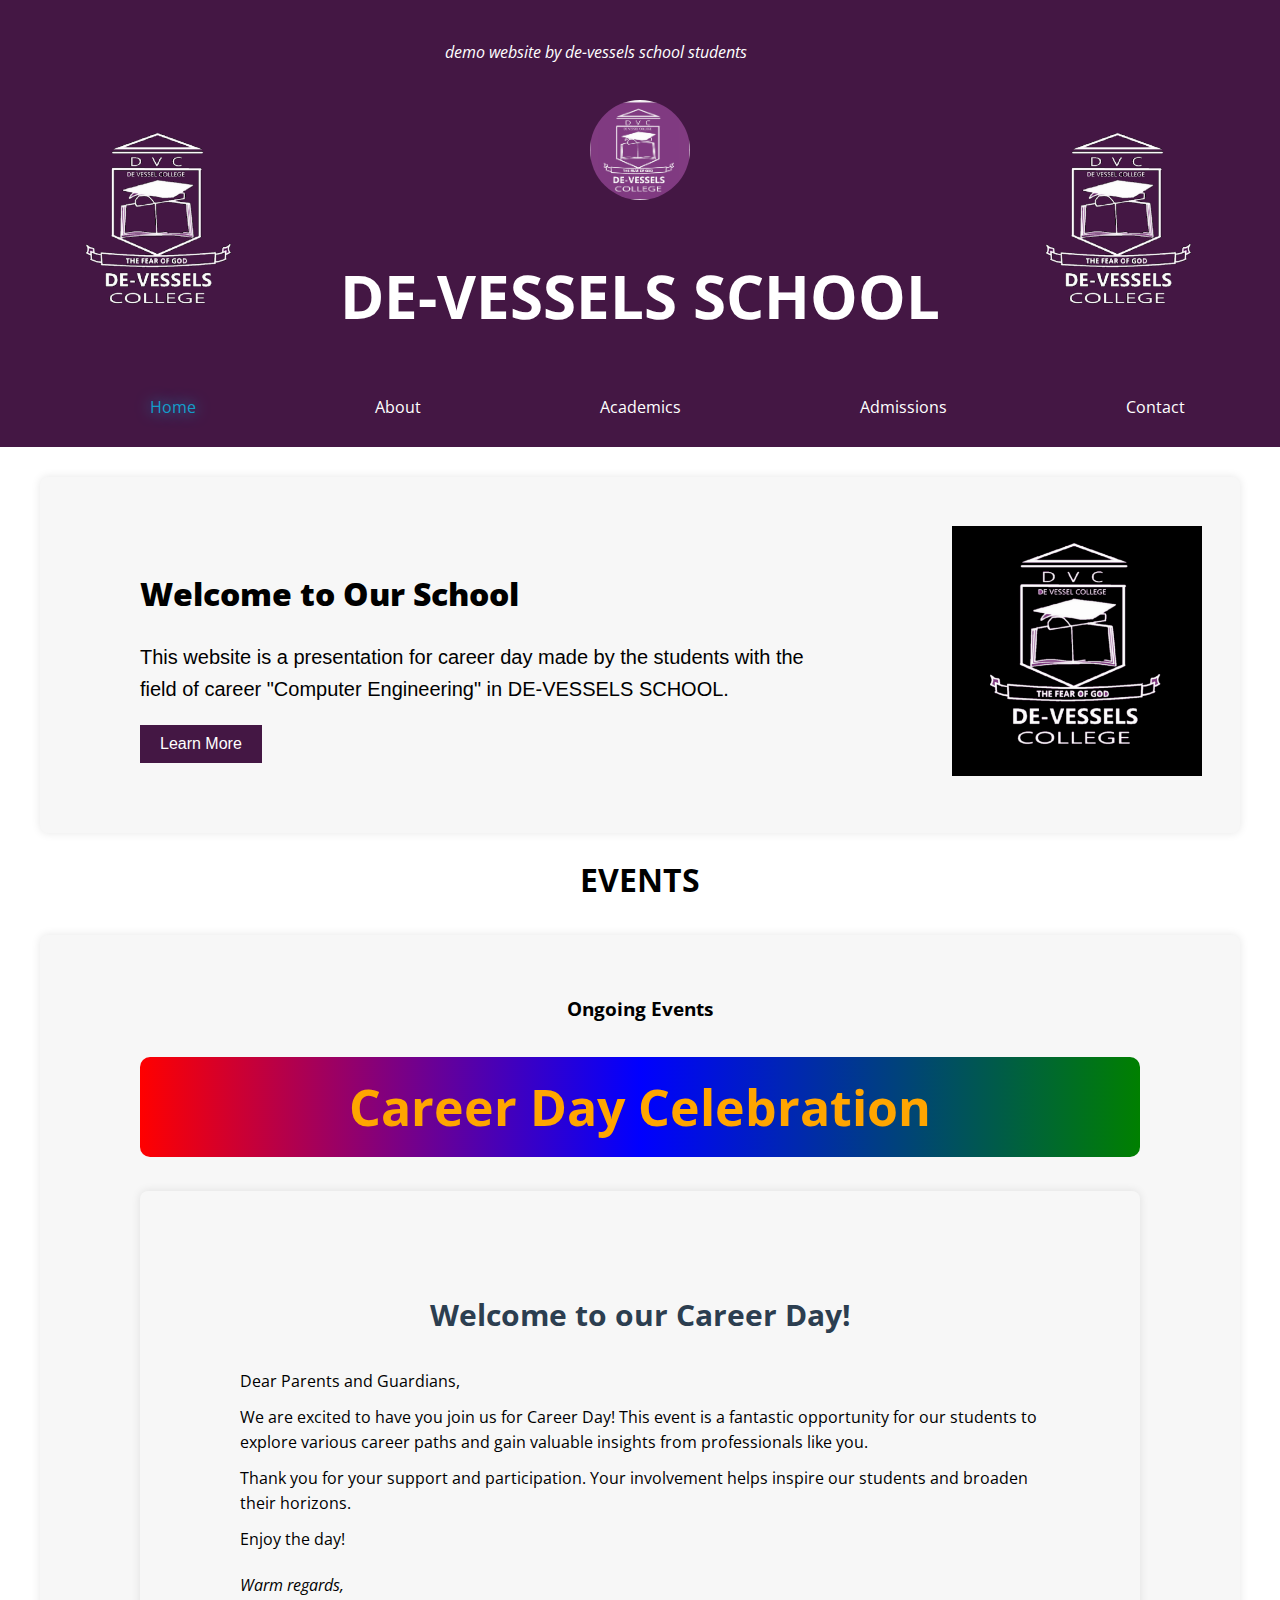
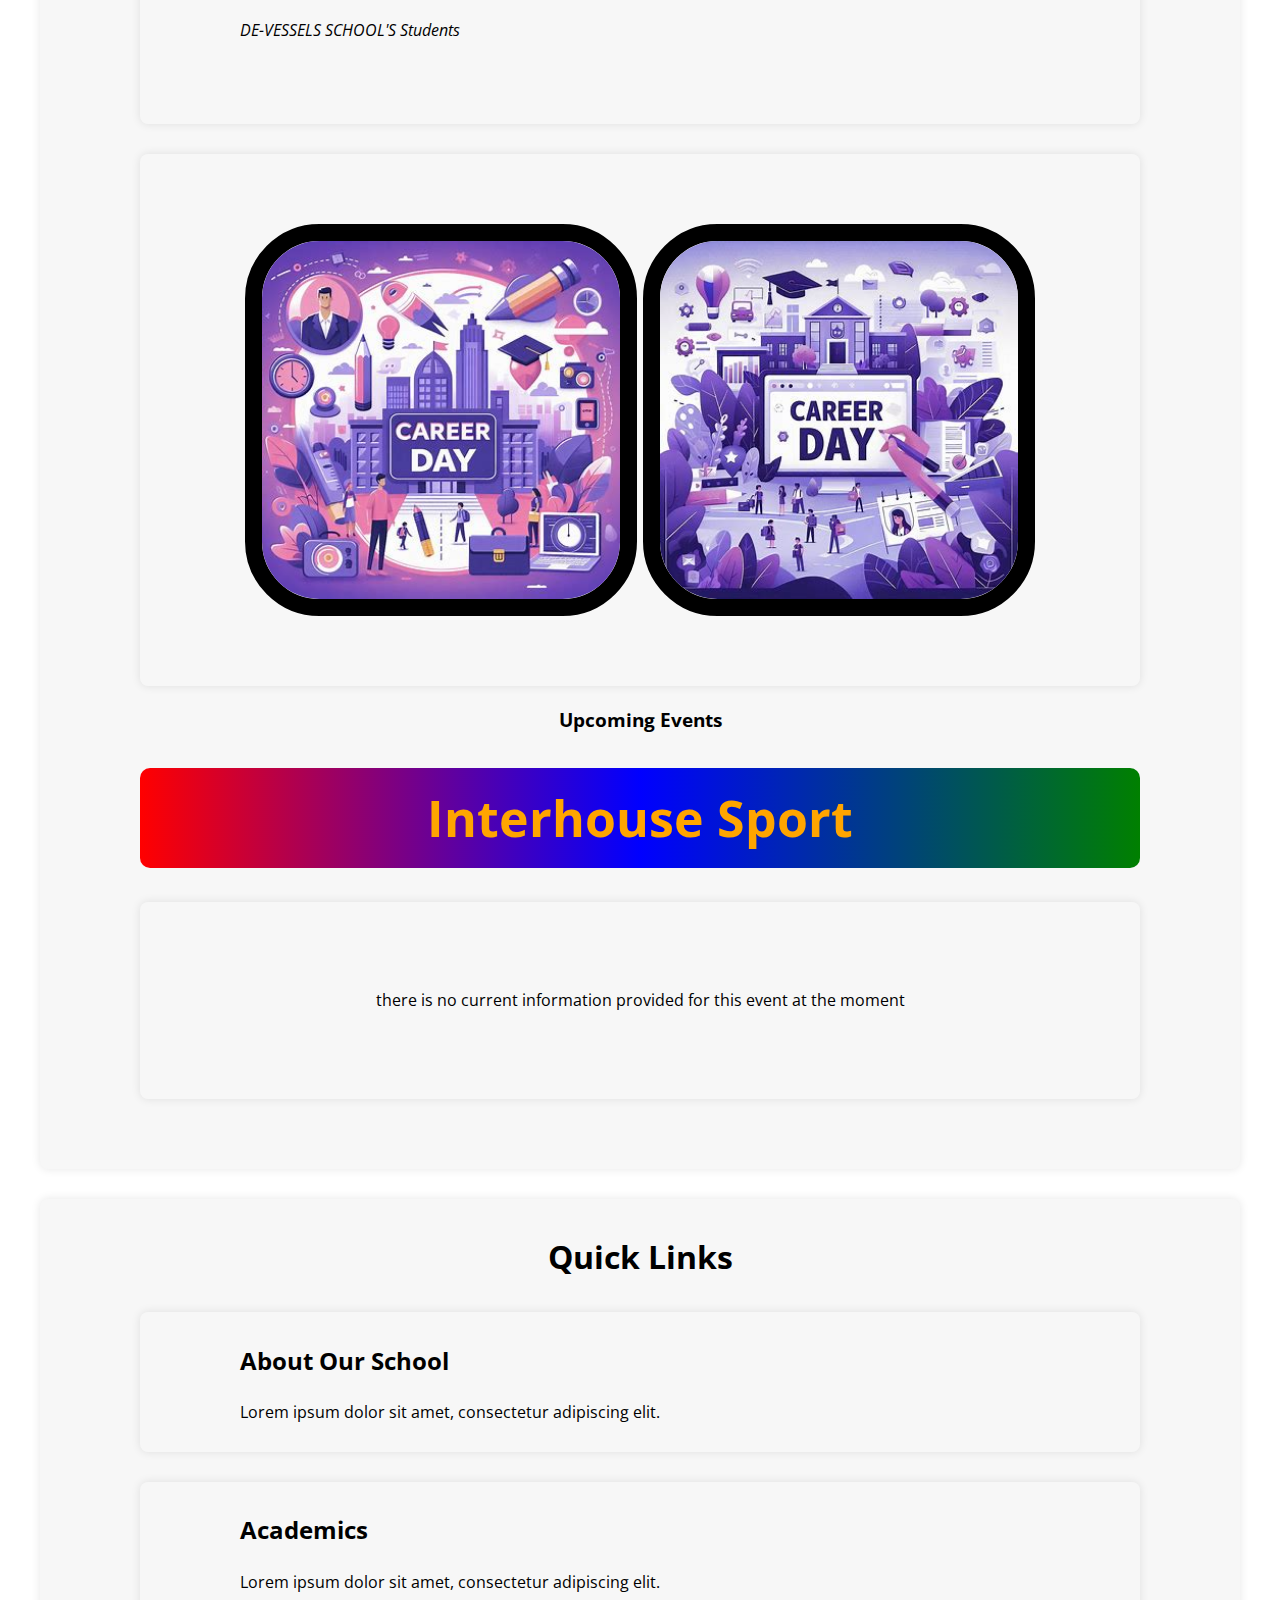
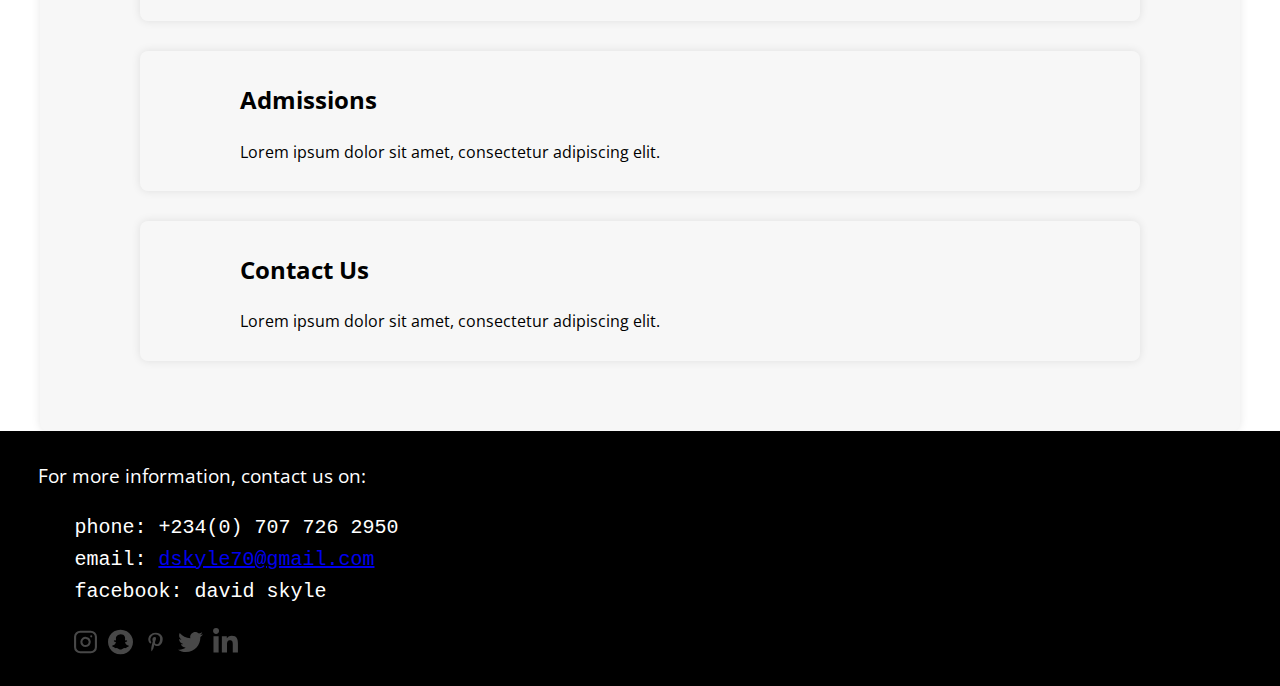
==== index.html @ 57f14a82 "DDVC" ====
<!DOCTYPE html>
<html lang="en">
<head>
    <meta charset="UTF-8">
    <meta name="viewport" content="width=device-width, initial-scale=1.0">
    <title>DAVID-SKYLE</title>
    <link rel="stylesheet" href="style copy.css">
    <link rel="stylesheet" href="https://fonts.googleapis.com/css?family=Open+Sans:300,400,600,700">
    <style>
        #home{
            color: rgba(0, 213, 255, 0.7);
            text-shadow: 0 0 15px rgba(0, 213, 255, 0.7);
        }
    </style>

</head>
<body>
<header>
        <img src="images/dvc.svg" alt="" class="l-img">
    <img src="images/DVC-logo.png" alt="" class="logo">
        <img src="images/dvc.svg" alt="" class="r-img">
    <h1>DE-VESSELS SCHOOL</h1>
    <p>demo website by de-vessels school students</p>
    <nav>
        <ul>
            <li class="home"><a href="" id="home">Home</a></li>
            <li><a href="about.html">About</a></li>
            <li><a href="#academics">Academics</a></li>
            <li><a href="#admissions">Admissions</a></li>
            <li><a href="#contact">Contact</a></li>
        </ul>
    </nav>
</header>

<main>
    <div class="container intro">
        <img src="images/dvc.png" alt=""> 
        <h1>Welcome to Our School</h1>
        <p>This website is a presentation for career day made by the students with the field of career "Computer Engineering" in DE-VESSELS SCHOOL.</p>
          <button>Learn More</button>
             
    </div>

<h1>EVENTS</h1>
    <div class="container events" id="events">
        <h3>Ongoing Events</h3>
        <h1>Career Day Celebration</h1>

        <div class="container greeting">
            <h1>Welcome to our Career Day!</h1>
            <p>Dear Parents and Guardians,</p>
            <p>We are excited to have you join us for Career Day! This event is a fantastic opportunity for our students to explore various career paths and gain valuable insights from professionals like you.</p>
            <p>Thank you for your support and participation. Your involvement helps inspire our students and broaden their horizons.</p>
            <p>Enjoy the day!</p>
            <p class="signature">Warm regards,</p>
            <p class="signature">DE-VESSELS SCHOOL'S Students</p>
    </div>
    <div class="container slider" id="img-slider">
        <img src="images/th.jpeg" alt="" id="image-s1">
        <img src="images/th (1).jpeg" alt="" id="image-s2">
        <img src="images\th (3).jpeg" alt="" id="image-s3">
        <img src="images/th (2).jpeg" alt="" id="image-s4">
    </div>
    <h3>Upcoming Events</h3>
        <h1>Interhouse Sport</h1>
        <div class="container">
            <p>there is no current information provided for this event at the moment</p>
        </div>
       
    </div>

    
    <div class="container" id="qLinks">
        <h1>Quick Links</h1>
        <a href="about.html"><div class="container" id="lCont">
            <h2>About Our School</h2>
            <p>Lorem ipsum dolor sit amet, consectetur adipiscing elit.</p>
        </div></a>
        <div class="container">
            <h2>Academics</h2>
            <p>Lorem ipsum dolor sit amet, consectetur adipiscing elit.</p>
        </div>
        <div class="container">
        <h2>Admissions</h2>
        <p>Lorem ipsum dolor sit amet, consectetur adipiscing elit.</p>
        </div>
        <div class="container">
            <h2>Contact Us</h2>
            <p>Lorem ipsum dolor sit amet, consectetur adipiscing elit.</p>
        </div>
    </div>
</main>

<footer>
    <span class="f-head">For more information, contact us on:</span>
<pre>
   phone: +234(0) 707 726 2950
   email: <a href="mailto:dskyle70@gmail.com">dskyle70@gmail.com</a>
   facebook: david skyle
</pre>
    <div class="f-img"><img src="" alt=""><img src="icons/lucide--instagram.svg" alt=""><img src="icons/fa--snapchat.svg" alt=""><img src="icons/bxl--pinterest-alt.svg" alt=""><img src="icons/vaadin--twitter.svg" alt=""><img src="icons/fa6-brands--linkedin-in.svg" alt=""></div>
</footer>
<script src="main copy.js">

</script>
</body>
</html>
---- style copy.css ----
* { box-sizing: border-box;  transition: 0.6s;}
body{
  margin: 0;
  padding: 0;
  width: 100vw;
  text-align: center;
  font-family: 'Open Sans', sans-serif;
  overflow-x: hidden;
  line-height: 1.6;
}
header{
  position: relative;
  max-width: 100%;
  background-color: #441744;
  color: white;
  padding: 100px 20px 15px;

    .logo{
      width: 100px;
      border-radius: 50%;
    }
    h1{
      font-size: 60px;
    }
    p{
      position: absolute;
      padding: 0;
      margin: 0;
      width: 90%;
      text-align: center;
      top: 40px;
      font-style: italic;
    }
    nav{
      max-width: 100%; 
      padding: 0;
      overflow-x: auto;
    }
    ul{
      display: flex;
      margin: 0;
      height: 100%;

      flex-direction: row;
      list-style-type: none;
    }
    ul li{
      height: 100%;
      padding-top: 11px;
      padding-bottom: 11px;
      transition: 0.6s;
    }
    ul li:hover{
      background-color: rgba(0, 0, 0, 0.3);
    }
    ul li a{
      width: 100%;
      padding: 11px 7vw;
      color: white;
      text-decoration: none;
      }
    .r-img, .l-img{
      position: absolute;
      width: 300px;
    }
    .r-img{
      right: 10px;
    }
    .l-img{
      left: 10px;
    }
}
main{
  margin: 0 auto;
  width: 100%;

  .container{
    max-width: 1200px;
    padding: 70px 100px;
    background-color:   #f7f7f7;
    margin: 0 auto;
    margin-top: 30px;
    box-shadow: 0 0 10px rgba(0, 0, 0, 0.1);
    border-radius: 8px;

    a{
      text-decoration: none;
      color: black;
    }
  }
  button {
    background-color: #441744;
    color: #fff;
    border: none;
    padding: 10px 20px;
    font-size: 16px;
    cursor: pointer;
    }
    
        .intro{
            text-align: left;
            position: relative;
            h1{
              color: black;
              font-weight: 800;
            }
            p{
              font-family: 'Lucida Sans', 'Lucida Sans Regular', 'Lucida Grande', 'Lucida Sans Unicode', Geneva, Verdana, sans-serif;
              font-size: 20px;
              width: 70%;
            }
            img{
              position: absolute;
              right: 3vw;
              top: 14%;
              width: 250px;
            
            }
          }
          .events{
            padding-top: 40px;
            
          h1{
              font-size: 50px;
              color: orange;
              padding: 10px;
              background-image: linear-gradient(to right,red, blue, green);
              border-radius: 10px;
            }
          }
        .greeting{
          text-align: left;
          h1 {
            color: #2c3e50;
            text-align: center;
            font-size: 30px;
            background-image: none;
          }
          p {
              margin: 10px 0;
          }
          .signature {
              margin-top: 20px;
              font-style: italic;
          }
        
          }
        .slider{
            display: flex;
            flex-direction: row;
            justify-content: space-evenly;
  
            img{
              border: 17px solid black;
              width: 49%;
              border-radius: 19%;
              transition: none;
            }
        }
        #qLinks{
          padding-top: 10px;

          .container{
              cursor: pointer;
              padding-top: 10px;
              padding-bottom: 10px;
              text-align:left;
              transition: 0.6s ease;
          }
          .container:hover{
            padding-top: 11px;
            padding-bottom: 11px;
            box-shadow: 10px 10px 10px rgba(0, 0, 0, 0.6), 0 0 10px rgba(0, 0, 0, 0.1);
            
          }
        }
       
  
}
footer{
  background-color: black;
  text-align: left;
  align-content: center;
  margin: 0px;
  padding: 30px;
  padding-left: 3%;

  .f-head{
    display: block;
    color: white;
    font-size: larger;
  }
  .f-img{
    display: flex;
    column-gap: 10px;
  }
  img{
    width: 25px;
   
  }
  
  pre{
    display: block;
    color: white;
    font-size: x-large;
  }
}









@media only screen and (max-width:1110px){
  header{
    h1{
      font-size: 50px;
    }
   
    .r-img, .l-img{
      top: 50px;
      
    }
    .r-img{
      right: -10px;
    }
    .l-img{
      left: -10px;
    }
  }
}

@media only screen and (max-width:900px){
  header{
    h1{
      font-size: 50px;
    }
    ul li a{
      padding:0 5vw;
    }
    .r-img, .l-img{
      display: none;
    }
  }

  main{
    margin: 0 auto;
    width: 100%;
  
    .container{
      padding: 70px 50px;
      margin: 0 auto;
      margin-top: 30px;
    }
    .intro{
        position: relative;
        h1{
          font-weight: 800;
        }
        p{
          font-family: 'Lucida Sans', 'Lucida Sans Regular', 'Lucida Grande', 'Lucida Sans Unicode', Geneva, Verdana, sans-serif;
          font-size: 20px;
          width: 70%;
        }
        img{
          top: 35%;
          width: 190px;
        
        }
      }
      .events{
        padding-top: 40px;
        
      h1{
          font-size: 30px;
          padding: 10px;
          border-radius: 10px;
        }
      }
   
  }
}

@media only screen and (max-width: 600px){
  main{
    margin: 0 auto;
    width: 100%;

    .container{
      position: relative;
      padding: 70px 30px;
      margin: 0 auto;
      margin-top: 15px;
    }

    .intro{
      text-align: center;
        h1{
          font-weight: 800;
        }
        p{
          font-family: 'Lucida Sans', 'Lucida Sans Regular', 'Lucida Grande', 'Lucida Sans Unicode', Geneva, Verdana, sans-serif;
          font-size: 20px;
          width: 100%;
        }
        img{
          position: relative;
          width: 60%;
          top: 0;
          right: 0;
          
        }
      }
      .events{
        padding-top: 40px;
      h1{
          font-size: 20px;
        }
      }
      .slider{
        img{
          border: 15px solid black;
          width: 100%;
          border-radius: 30%;
        }
      }
    
  }
  footer{
    background-color: black;
    text-align: left;
    align-content: center;
    margin: 0px;
    padding: 30px;
    padding-left: 3%;
  
    .f-head{
      display: block;
      color: white;
      font-size: larger;
    }
    .f-img{
      display: flex;
      column-gap: 10px;
    }
    img{
      width: 25px;
     
    }
    
    pre{
      font-size: small;
    }
}
}

@media only screen and (max-width: 426px){
  header{
    h1{
      font-size: 40px;
    }
    ul li{
      padding:0 4vw;
    }
    .home{
      padding-left: 0;
    }
  }

  main{
    margin: 0 auto;
    width: 100%;
    .container{
      position: relative;
      padding: 70px 30px;
      margin: 0 auto;
      margin-top: 15px;
    }
    .intro{
        h1{
          font-weight: 800;
        }
        p{
          font-family: 'Lucida Sans', 'Lucida Sans Regular', 'Lucida Grande', 'Lucida Sans Unicode', Geneva, Verdana, sans-serif;
          font-size: 20px;
          width: 100%;
        }
        img{
          position: relative;
          margin-left: 0%;
          width: 100%;
          top: 0;
          right: 0;
        }
      }
     
  }
  
  }
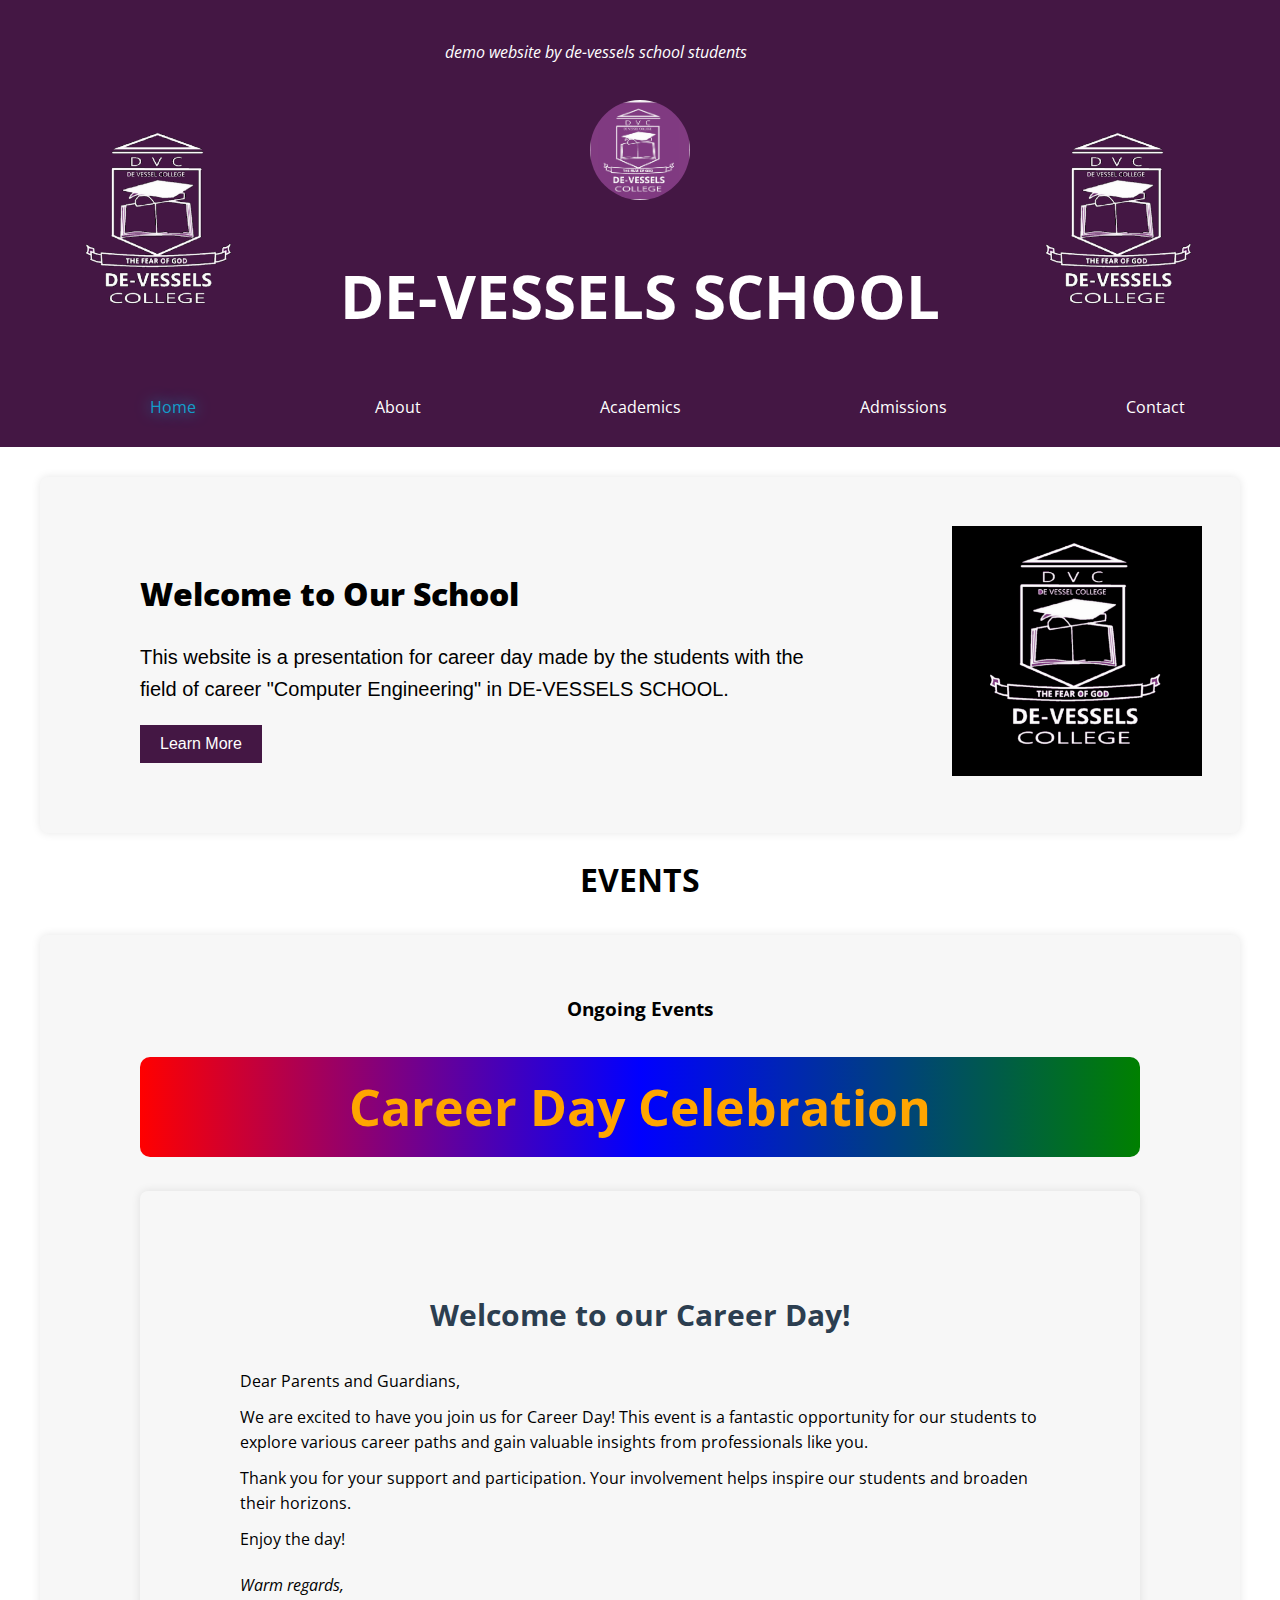
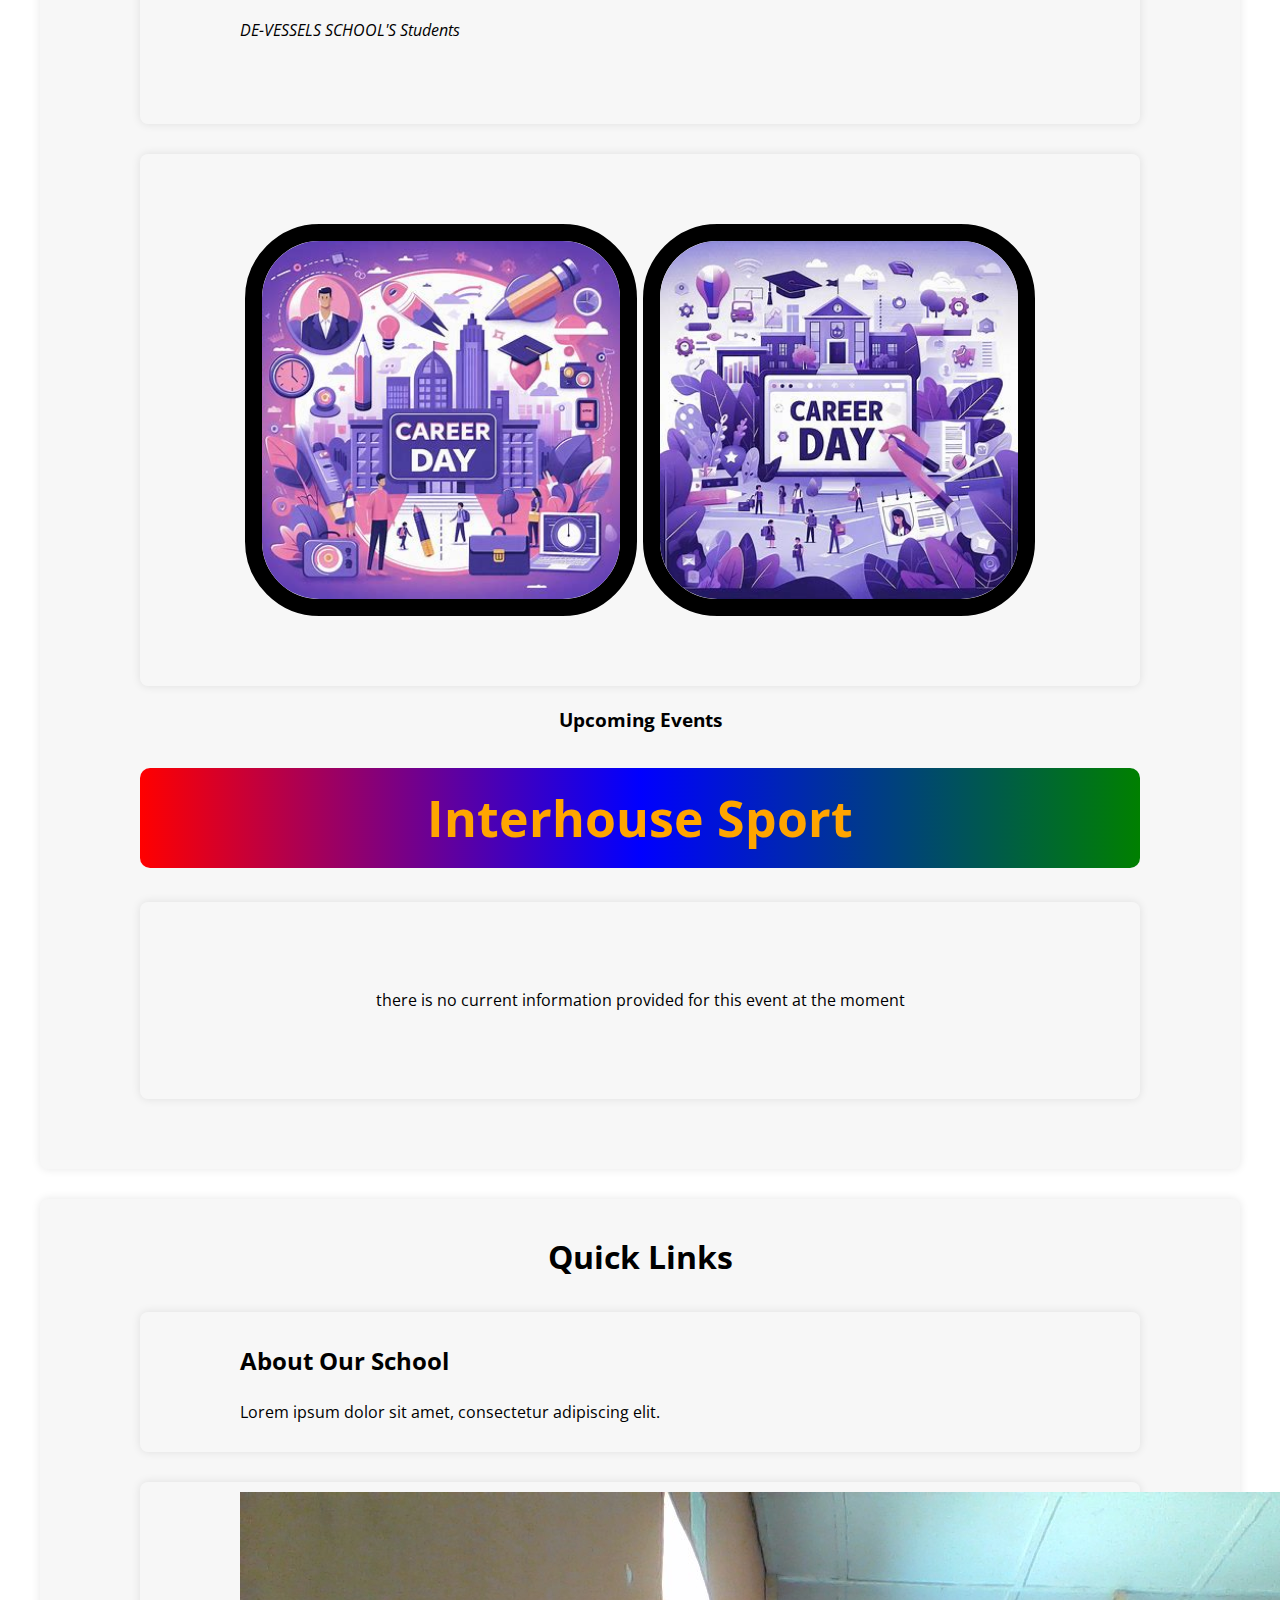
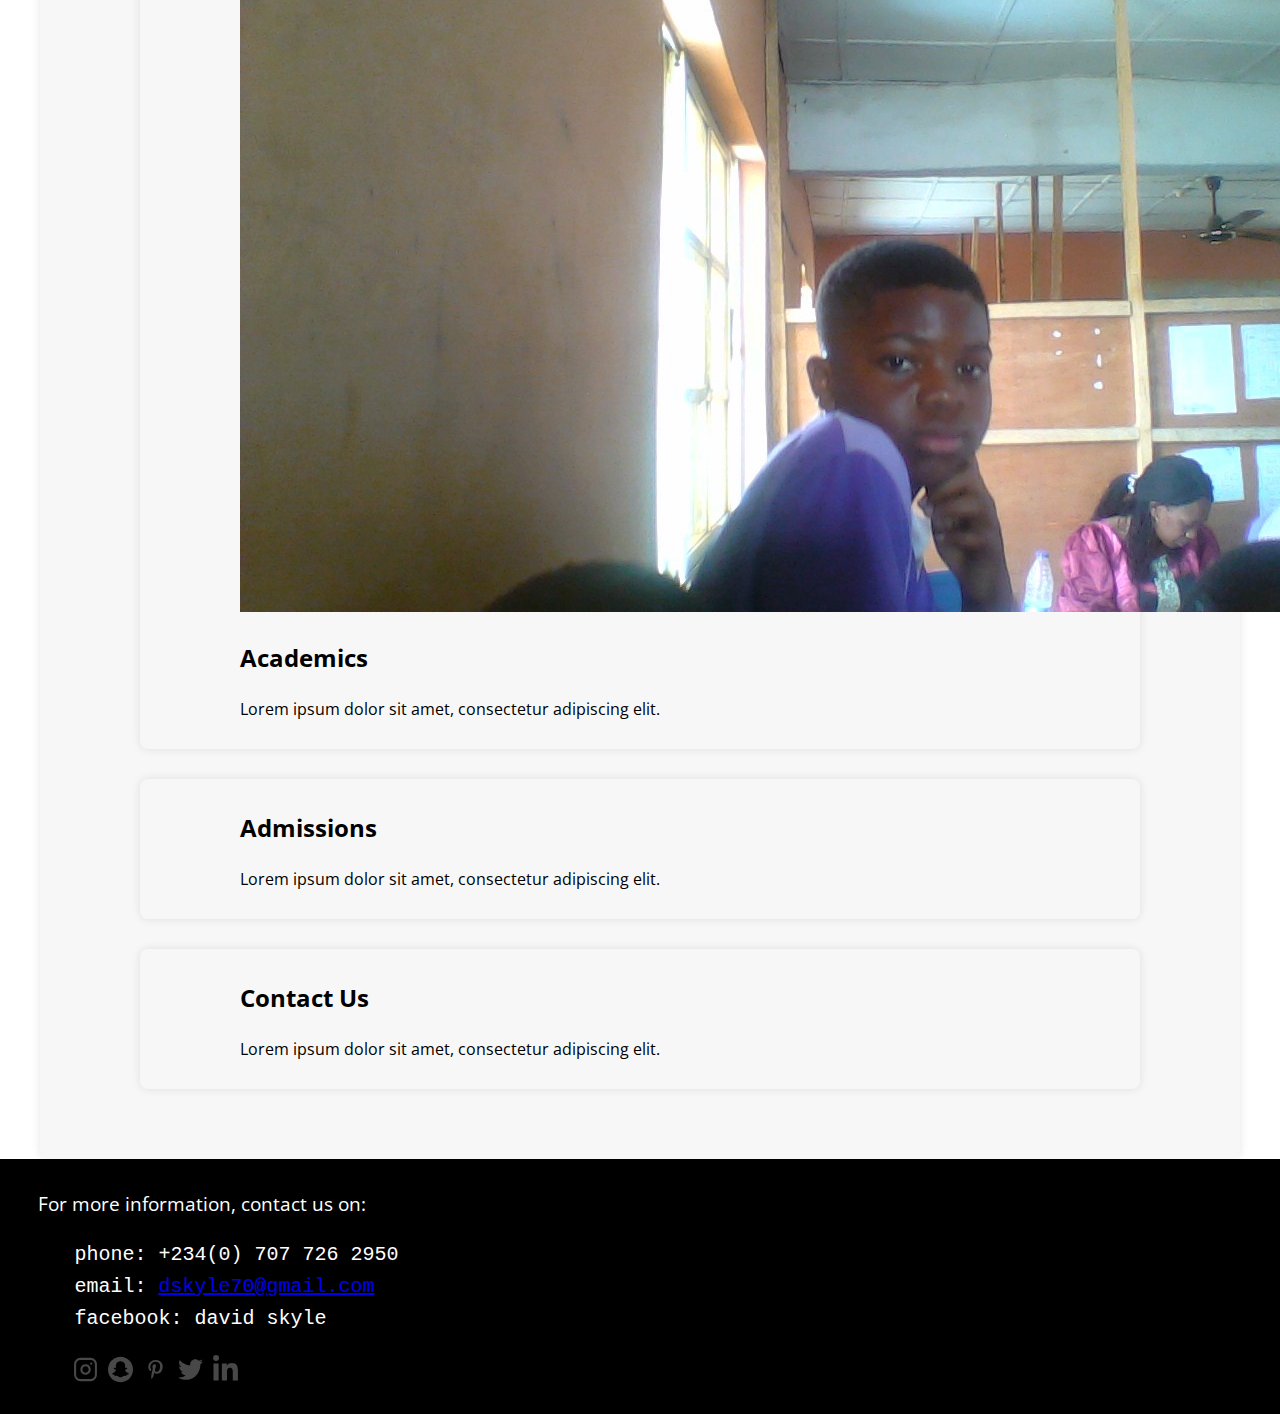
==== commit c6442950: "DVC" ====
--- a/index.html
+++ b/index.html
@@ -5,6 +5,7 @@
     <meta name="viewport" content="width=device-width, initial-scale=1.0">
     <title>DAVID-SKYLE</title>
     <link rel="stylesheet" href="style copy.css">
+    <link rel="icon" href="images/DVC-logo.png" type="image/x-icon">
     <link rel="stylesheet" href="https://fonts.googleapis.com/css?family=Open+Sans:300,400,600,700">
     <style>
         #home{
@@ -77,6 +78,7 @@
             <p>Lorem ipsum dolor sit amet, consectetur adipiscing elit.</p>
         </div></a>
         <div class="container">
+            <img src="images\WIN_20241025_14_03_27_Pro.jpg" alt="">
             <h2>Academics</h2>
             <p>Lorem ipsum dolor sit amet, consectetur adipiscing elit.</p>
         </div>
--- a/style copy.css
+++ b/style copy.css
@@ -184,6 +184,7 @@
   margin: 0px;
   padding: 30px;
   padding-left: 3%;
+  min-width: 100%;
 
   .f-head{
     display: block;
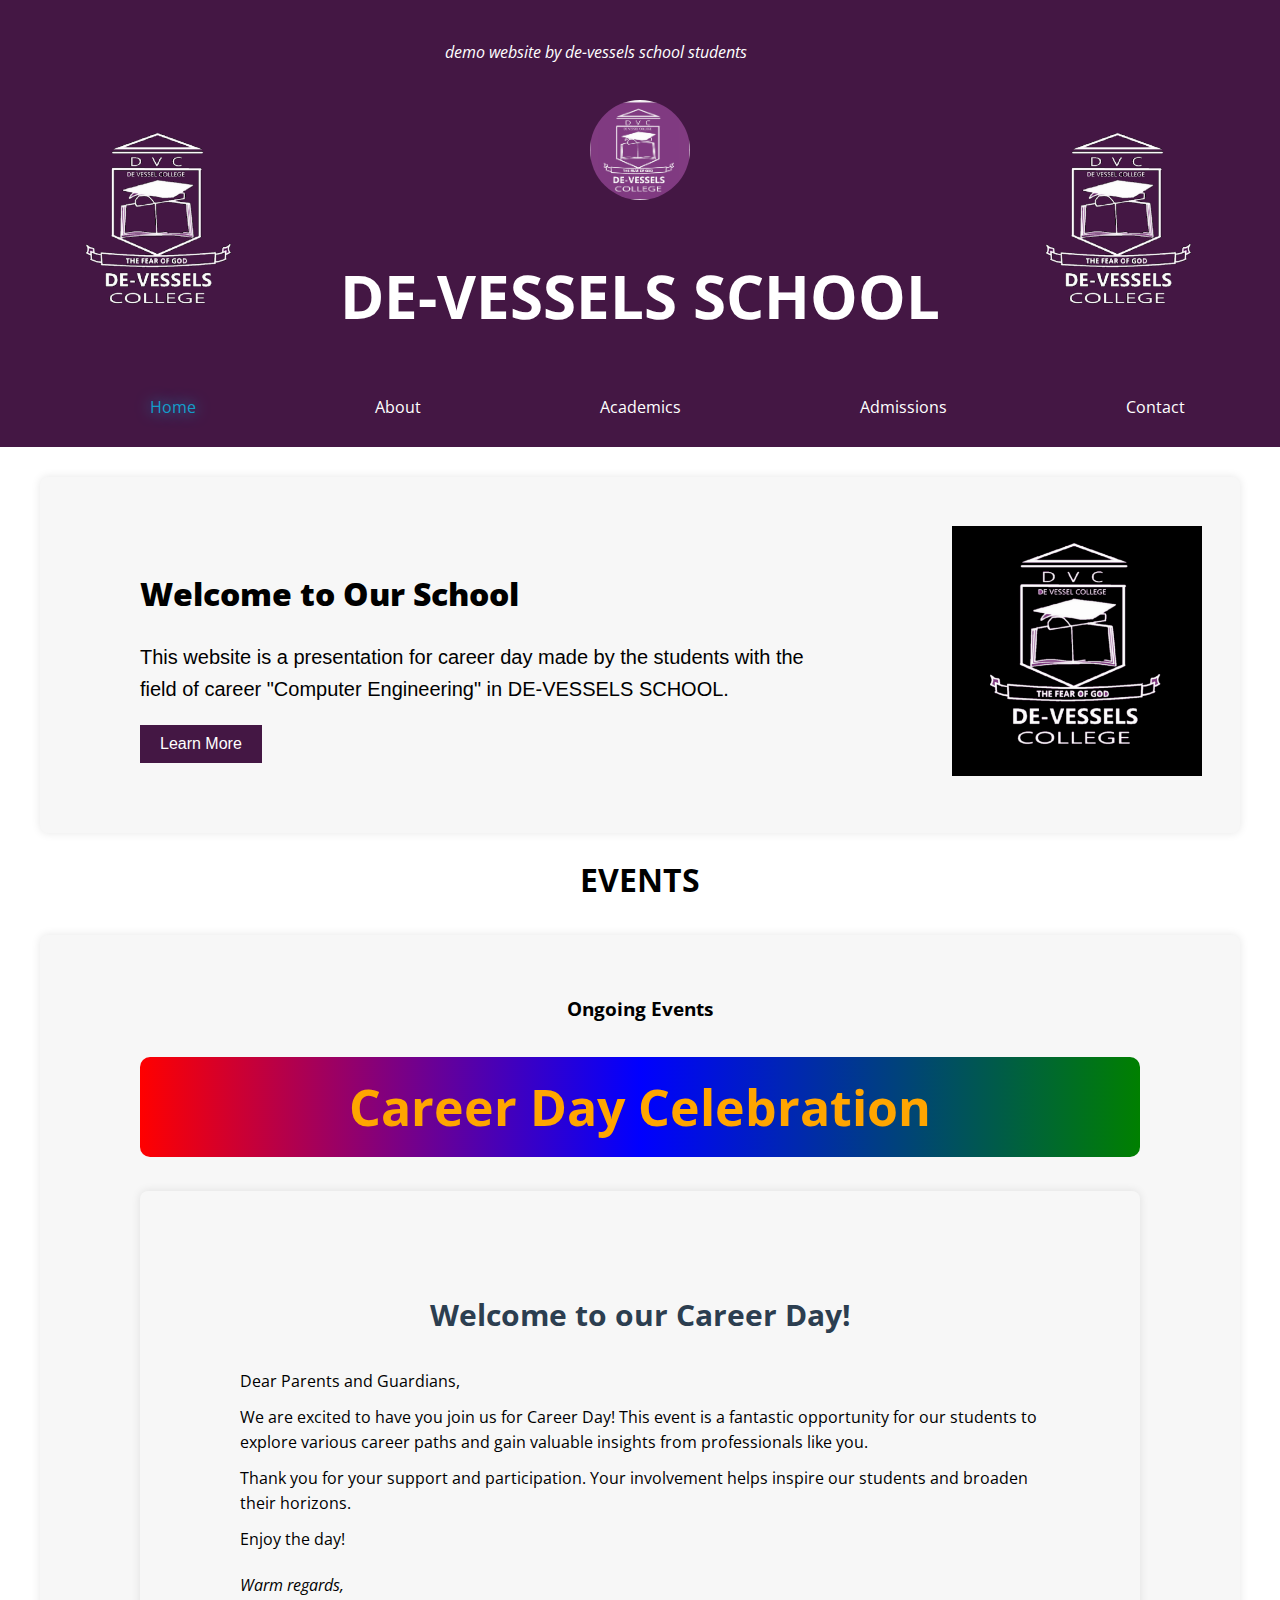
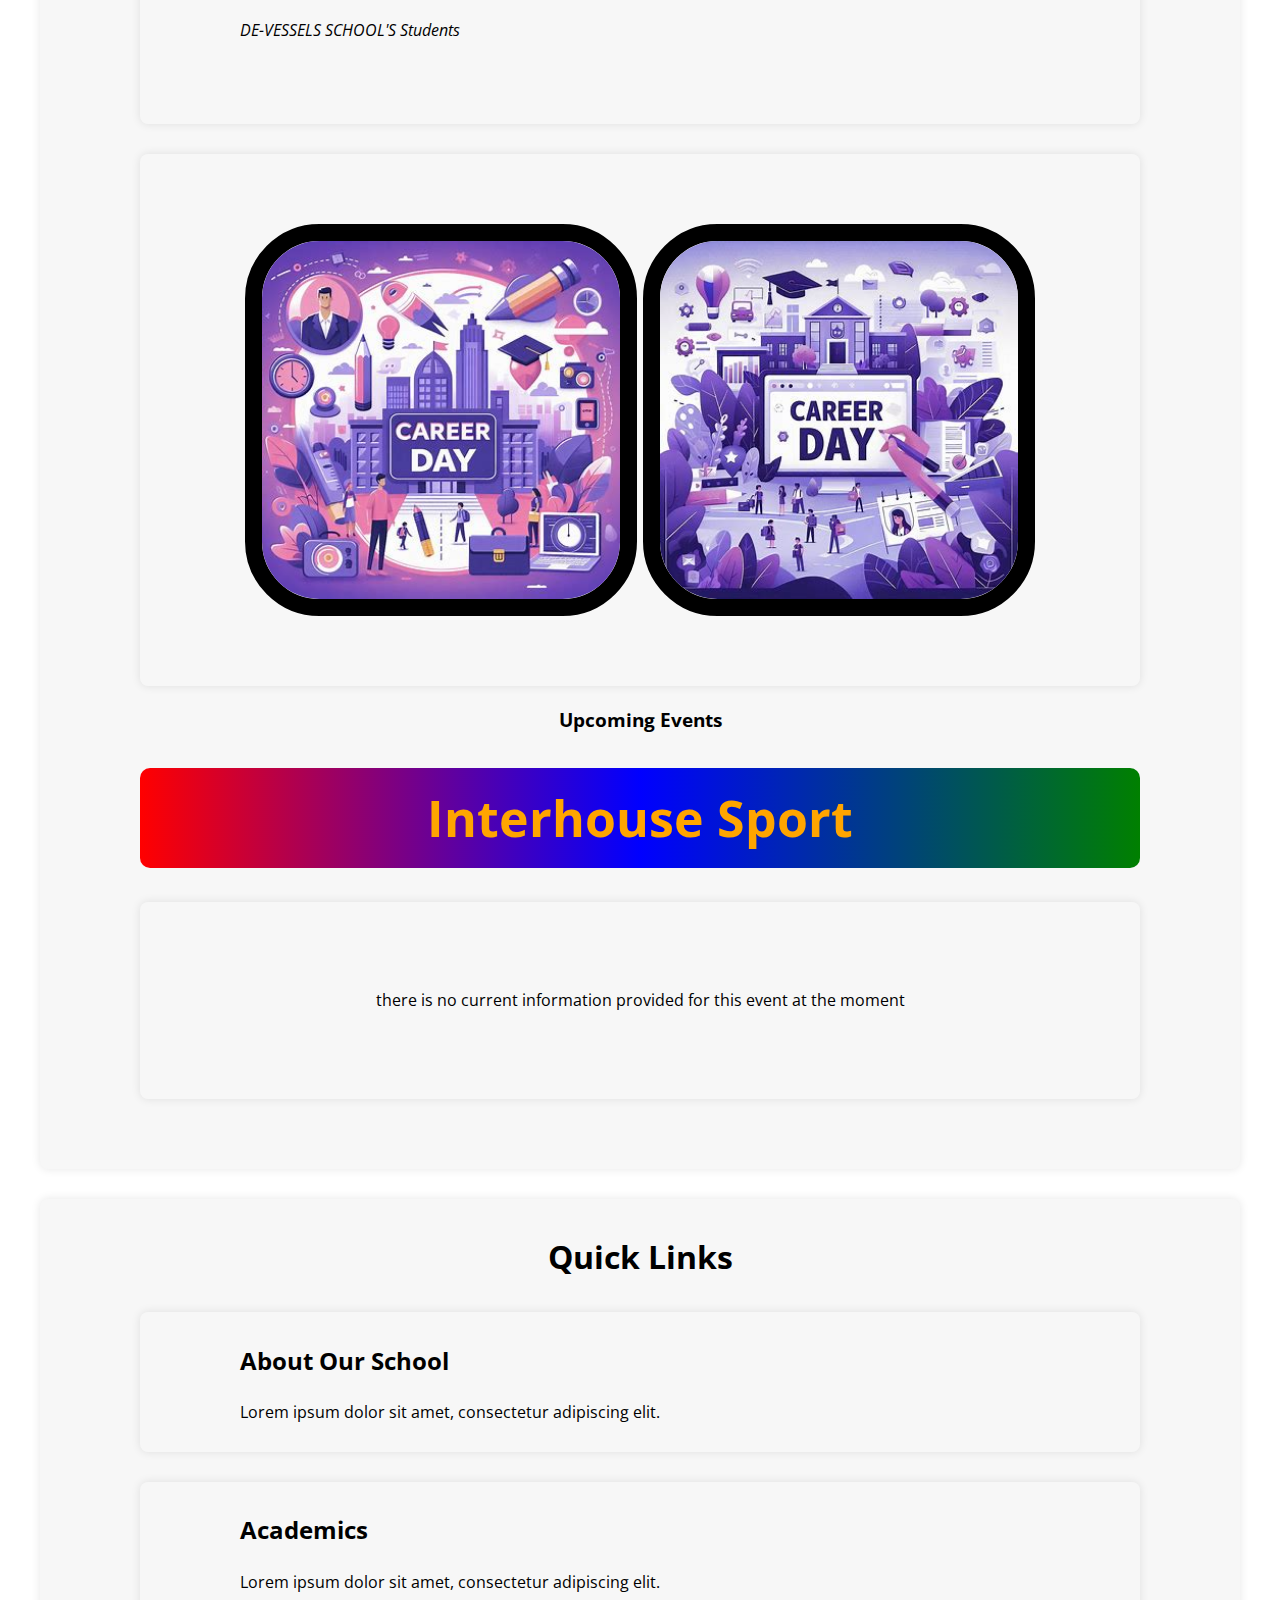
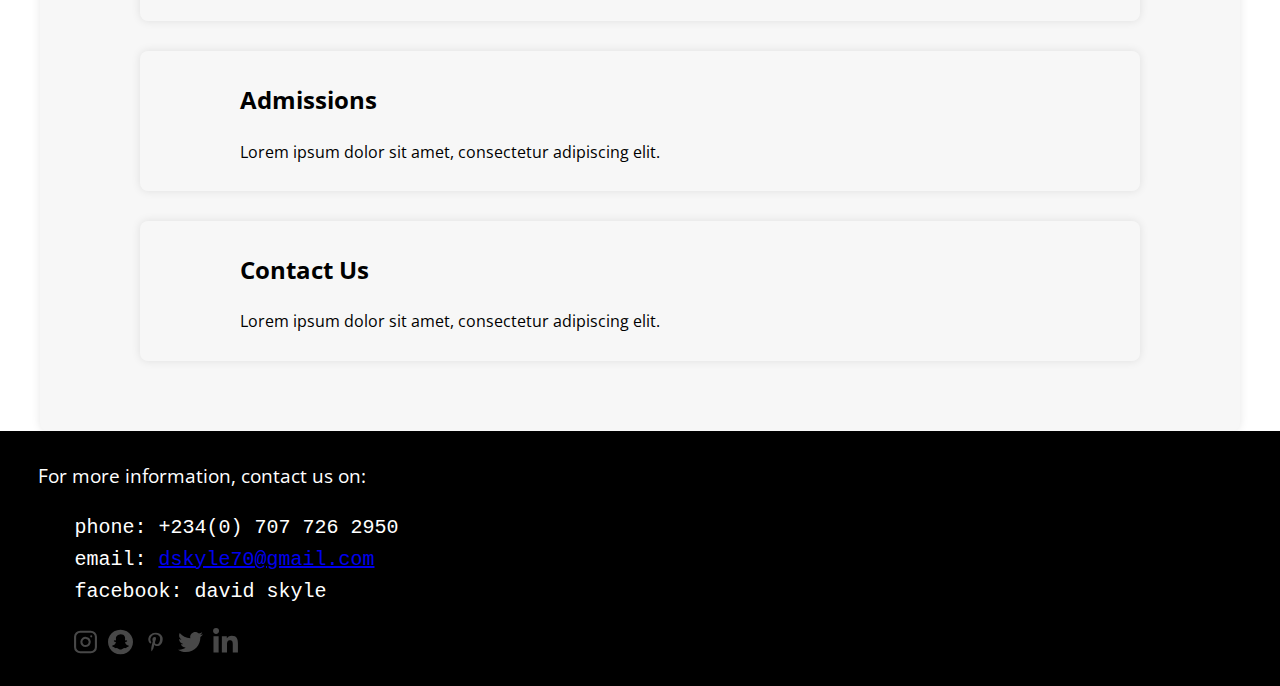
==== commit 2c5821f3: "DVC" ====
--- a/index.html
+++ b/index.html
@@ -78,7 +78,6 @@
             <p>Lorem ipsum dolor sit amet, consectetur adipiscing elit.</p>
         </div></a>
         <div class="container">
-            <img src="images\WIN_20241025_14_03_27_Pro.jpg" alt="">
             <h2>Academics</h2>
             <p>Lorem ipsum dolor sit amet, consectetur adipiscing elit.</p>
         </div>
